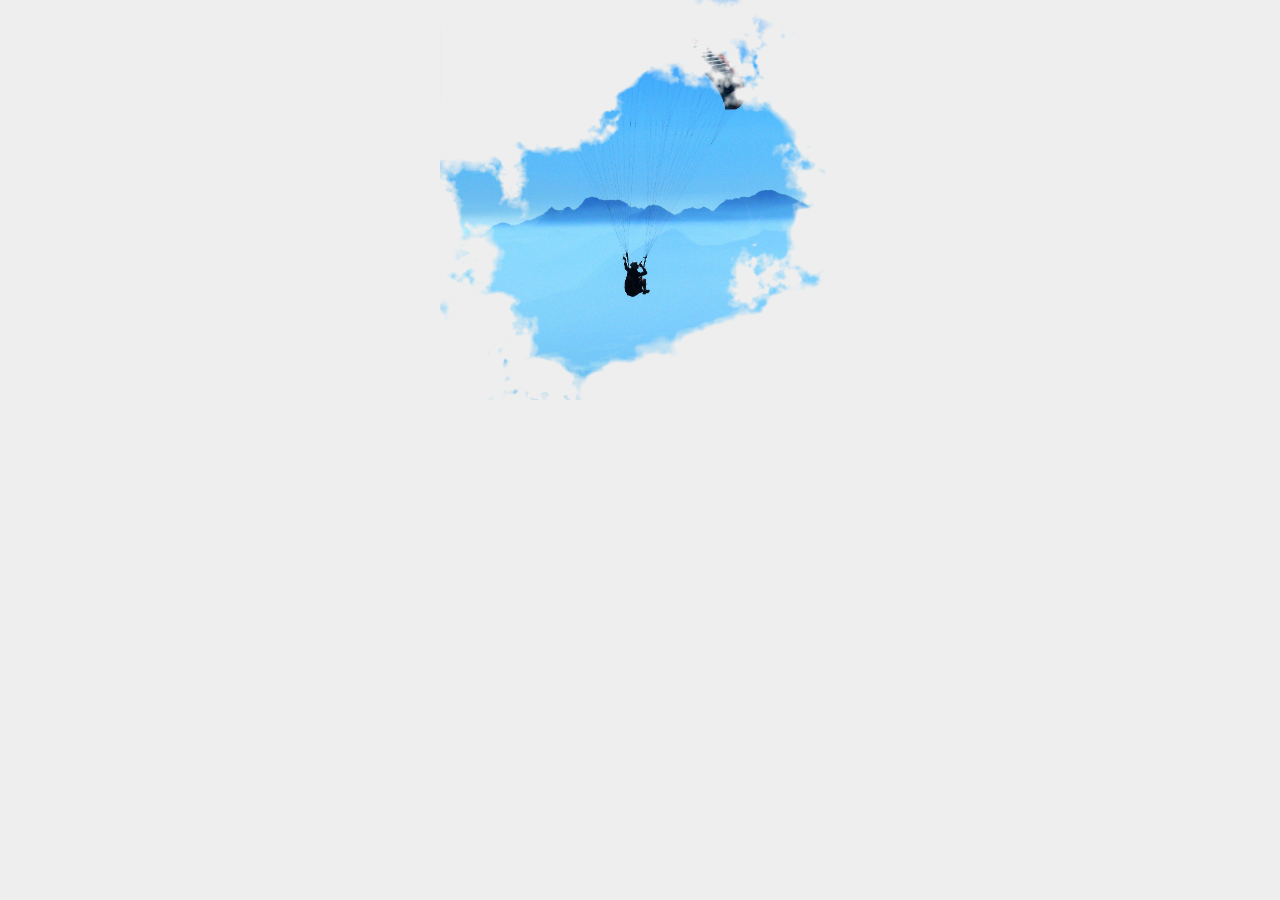
==== test.html @ 3d22d38c "sad" ====
<!DOCTYPE html>
<html>

<head>
    <meta charset='utf-8'>
    <meta http-equiv='X-UA-Compatible' content='IE=edge'>
    <title>Page Title</title>
    <meta name='viewport' content='width=device-width, initial-scale=1'>
    <link rel='stylesheet' type='text/css' media='screen' href='test.css'>
    <script src='test.js'></script>
</head>

<body>
    <div class="slide-wrap">
        <div id="slider">
            <div class="box box1">


            </div>
            <div class="box box2">

            </div>
            <div class="box box3">

            </div>
            <div class="box box4">

            </div>
        </div>
    </div>
</body>

</html>
---- test.css ----
* {
    box-sizing: border-box;
    margin: 0;
    padding: 0;
  }
body{
    font-family: Arial, Helvetica, sans-serif;
    margin: 0;
    padding: 0;
    box-sizing: border-box;
    background-color: #eee;
}

 .slide-wrap{
   width:400px;
   height: 400px;
   margin: 0 auto;
   overflow: hidden;
   background-color: yellow;
   box-sizing: border-box;
   background: url('images/brushoverlay.png'),url('images/banner.jpg');
   background-size: cover;
  background-position: center;

 }
 #slider{
   display: flex;
   flex-wrap: wrap;
   transition: all 10s linear;
   animation-name: slider;
   animation-duration: 10s;
   animation-iteration-count: infinite;
   animation-direction:alternate-reverse;
   animation-timing-function: ease-in;
   box-sizing: border-box;
  
   

 }
 .box{
   height: 400px;
   width: 400px;
 }
 @keyframes example {
  from {border:4px solid red;}
  to {border:4px solid yellow;}
}
@keyframes slider{
  0%{
    transform: translateY(0px);
  }
  
  100%{
    transform: translateY(-1600px);
  }
}

 .box1{
  background-image:url('images/brushoverlay.png'), url('images/bun.jpg');
  background-size: cover;
  background-position: center;
 }
 .box2{
   
   background-image:url('images/brushoverlay.png'), url('images/bungee.jpg');
   background-size: cover;
   background-position: center;
 
 }
 .box3{
  
   background-image:url('images/brushoverlay.png'), url('images/adven.jpg');
   background-size: cover;
   background-position: center;
 }
 .box4{
 
   background-image:url('images/brushoverlay.png'), url('images/baloon.jpg');
   background-size: cover;
   background-position: center;
 }
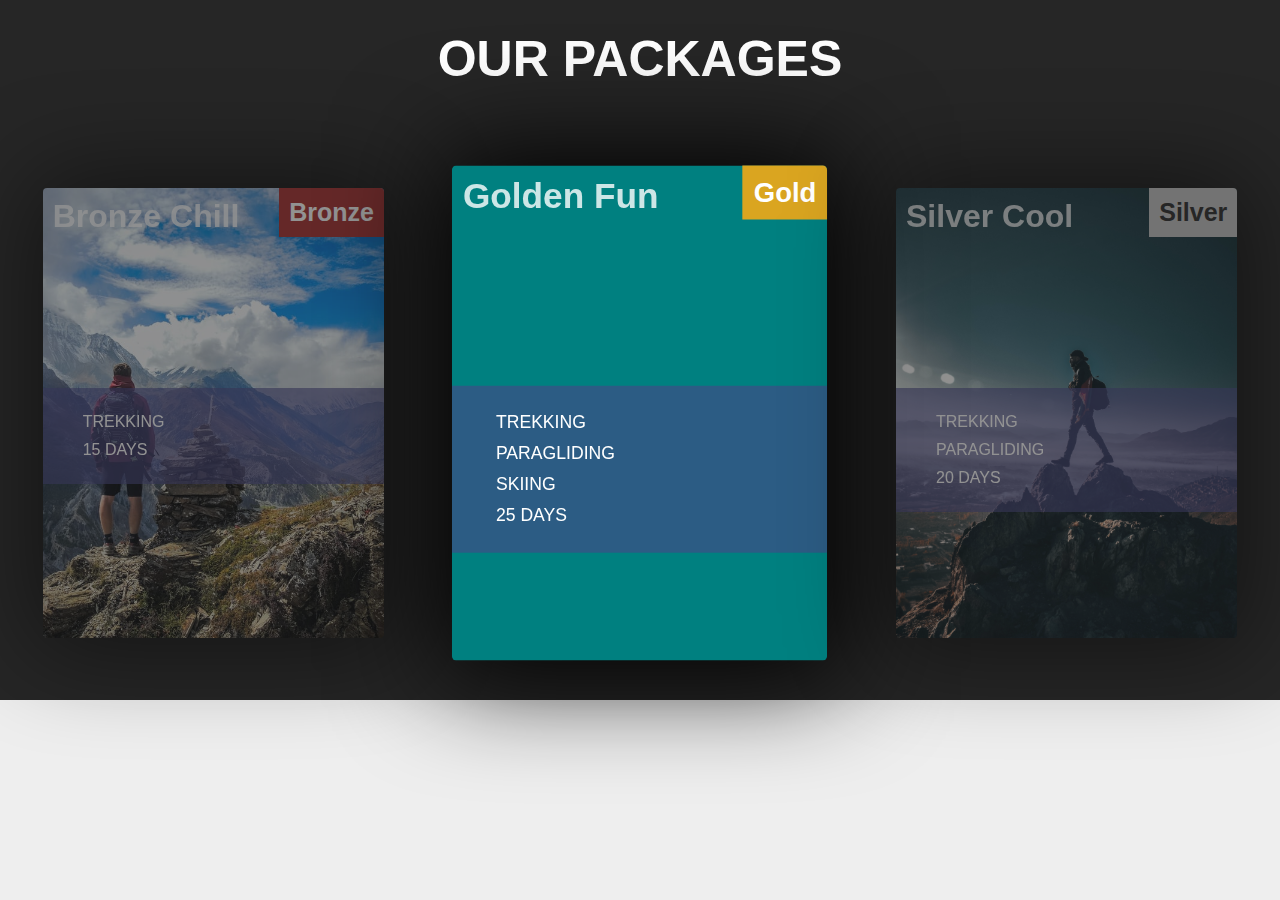
==== commit 9794129e: "sad" ====
--- a/test.html
+++ b/test.html
@@ -7,26 +7,56 @@
     <title>Page Title</title>
     <meta name='viewport' content='width=device-width, initial-scale=1'>
     <link rel='stylesheet' type='text/css' media='screen' href='test.css'>
-    <script src='test.js'></script>
+    <script src='js/mountain.js'></script>
 </head>
 
 <body>
-    <div class="slide-wrap">
-        <div id="slider">
-            <div class="box box1">
 
+    <div id="packages">
+        <h1 id="packageTitle">OUR PACKAGES</h1>
+        <div class="row package-container">
+            <div class="package">
+                <div id="package1" class="passivePackage" onmouseover="onpackage(this)" onmouseout="offpackage(this)">
+                    <h1 class="bronze" id="offer">Bronze</h1>
+                    <h1 class="offer_header">Bronze Chill</h1>
+                    <div class="offer_feature">
+                        <ul>
+                            <li>Trekking</li>
+                            <li>15 days</li>
+                        </ul>
+                    </div>
+                </div>
+            </div>
+            <div class=" package">
+                <div id="package2" class="activePackage">
+                    <h1 class="gold" id="offer">Gold</h1>
+                    <h1 class="offer_header">Golden Fun</h1>
+                    <div class="offer_feature">
+                        <ul>
+                            <li>Trekking</li>
+                            <li>Paragliding</li>
+                            <li>SKIING</li>
+                            <li>25 days</li>
+                        </ul>
+                    </div>
+                </div>
+            </div>
+            <div class="package">
+                <div id="package3" class="passivePackage" onmouseover="onpackage(this)" onmouseout="offpackage(this)">
+                    <h1 class="silver" id="offer">Silver</h1>
+                    <h1 class="offer_header">Silver Cool </h1>
+                    <div class="offer_feature">
+                        <ul>
+                            <li>Trekking</li>
+                            <li>Paragliding</li>
+                            <li>20 days</li>
+                        </ul>
+                    </div>
+                </div>
+            </div>
 
-            </div>
-            <div class="box box2">
+        </div>
 
-            </div>
-            <div class="box box3">
-
-            </div>
-            <div class="box box4">
-
-            </div>
-        </div>
     </div>
 </body>
 
--- a/test.css
+++ b/test.css
@@ -11,72 +11,112 @@
     background-color: #eee;
 }
 
- .slide-wrap{
-   width:400px;
-   height: 400px;
-   margin: 0 auto;
-   overflow: hidden;
-   background-color: yellow;
-   box-sizing: border-box;
-   background: url('images/brushoverlay.png'),url('images/banner.jpg');
-   background-size: cover;
-  background-position: center;
+.package-container{
+  display: flex;
+  flex-wrap: wrap;
+}
+ .package{
+   flex:1 1 350px ; 
+ }
+#packages{
+  height: 700px;
+  background-color: #262626;
+  text-align: center;
+  padding: 0;
 
- }
- #slider{
-   display: flex;
-   flex-wrap: wrap;
-   transition: all 10s linear;
-   animation-name: slider;
-   animation-duration: 10s;
-   animation-iteration-count: infinite;
-   animation-direction:alternate-reverse;
-   animation-timing-function: ease-in;
-   box-sizing: border-box;
-  
-   
 
- }
- .box{
-   height: 400px;
-   width: 400px;
- }
- @keyframes example {
-  from {border:4px solid red;}
-  to {border:4px solid yellow;}
+
 }
-@keyframes slider{
-  0%{
-    transform: translateY(0px);
-  }
-  
-  100%{
-    transform: translateY(-1600px);
-  }
+#packageTitle{
+
+color: white;
+padding-top: 30px;
+font-size:50px ;
+
+}
+#package1,#package2,#package3{
+width:80%;
+height:450px;
+background-color: teal;
+margin: 50px 20px 20px 20px;
+transition: all 0.2s linear;
+border-radius: 4px;
+margin: 100px auto;
+box-shadow: 1px 1px 100px 10px black;
+background-position: center;
+background-size: cover;
+background-repeat: no-repeat;
+
+}
+#package2{
+background: teal url('../images/gold.jpg');
+background-position: center;
+background-size: cover;
+background-repeat: no-repeat;
+}
+#package1{
+background: teal url('../images/banner.jpg');
+background-position: center;
+background-size: cover;
+background-repeat: no-repeat;
+}
+#package3{
+background: teal url('../images/silver.jpg');
+background-position: center;
+background-size: cover;
+background-repeat: no-repeat;
+}
+#offer{
+display: inline-block;
+float: right;
+font-size: 25px;
+text-align: center;
+padding: 10px;
+color:white;
+border-radius: 0 4px 0 0;
+}
+.bronze{
+background-color: brown;
+}
+.silver{
+background-color: silver;
+color: #262626 !important;
+}
+.gold{
+background-color: goldenrod;
+}
+.activePackage{
+transform: scale(1.1);
+
+}
+.passivePackage{
+transform: scale(1);
+opacity: 0.5;
 }
 
- .box1{
-  background-image:url('images/brushoverlay.png'), url('images/bun.jpg');
-  background-size: cover;
-  background-position: center;
- }
- .box2{
-   
-   background-image:url('images/brushoverlay.png'), url('images/bungee.jpg');
-   background-size: cover;
-   background-position: center;
- 
- }
- .box3{
-  
-   background-image:url('images/brushoverlay.png'), url('images/adven.jpg');
-   background-size: cover;
-   background-position: center;
- }
- .box4{
- 
-   background-image:url('images/brushoverlay.png'), url('images/baloon.jpg');
-   background-size: cover;
-   background-position: center;
- }
- +.offer_header{
+float: left;
+padding: 10px;
+color: white;
+opacity: 0.8;
+}
+.offer_feature{
+clear: both;
+list-style: none;
+position: absolute;
+margin-top: 200px;
+padding: 20px;
+width: 100%;
+min-height: 160x;
+text-align: left;
+background-color: #4747879F;
+
+
+}
+.offer_feature li{
+list-style: none;
+color:white;
+padding: 5px;
+padding-left: 20px;
+text-transform: uppercase;  
+}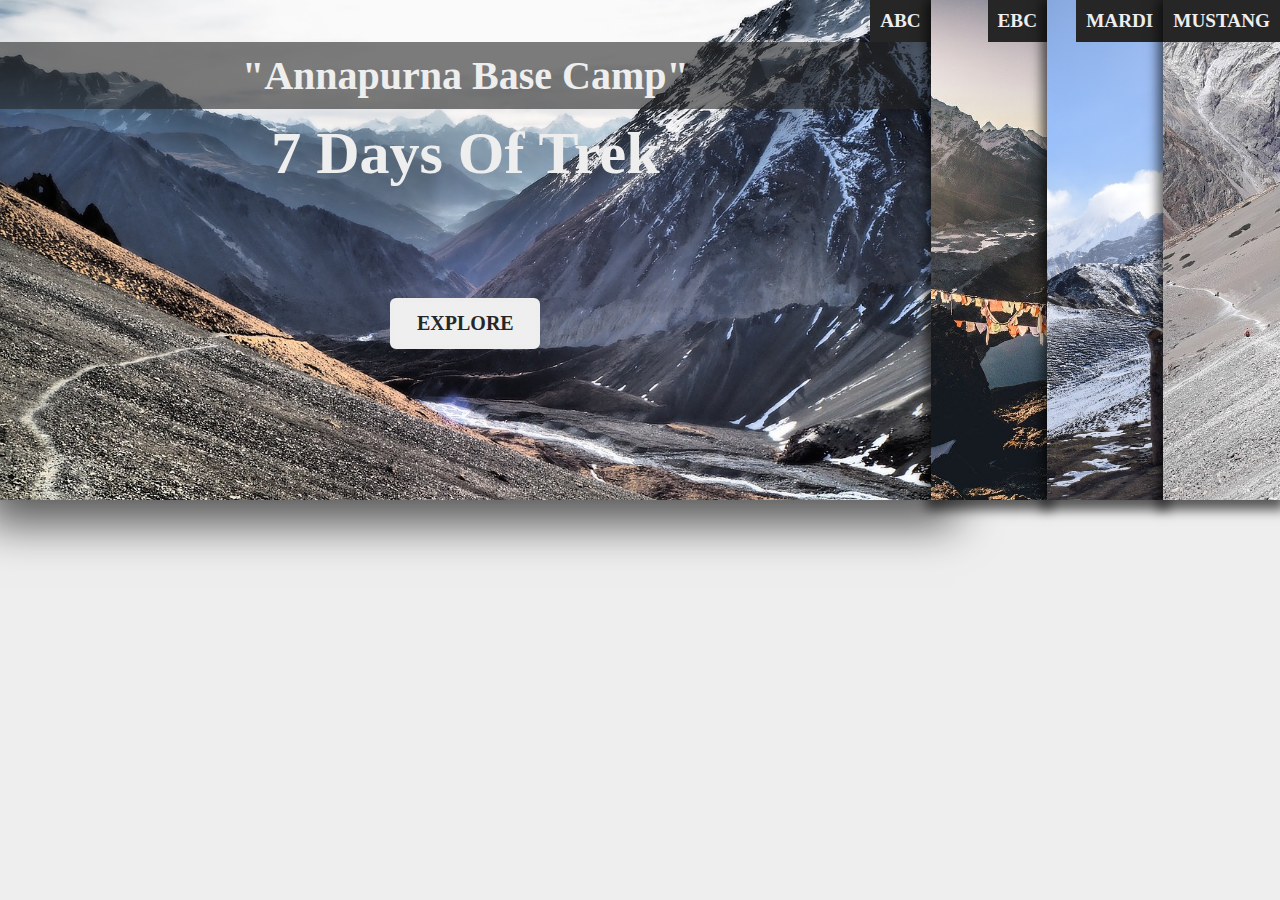
==== commit 33aebc33: "sad" ====
--- a/test.html
+++ b/test.html
@@ -7,57 +7,42 @@
     <title>Page Title</title>
     <meta name='viewport' content='width=device-width, initial-scale=1'>
     <link rel='stylesheet' type='text/css' media='screen' href='test.css'>
-    <script src='js/mountain.js'></script>
+
+
 </head>
 
 <body>
 
-    <div id="packages">
-        <h1 id="packageTitle">OUR PACKAGES</h1>
-        <div class="row package-container">
-            <div class="package">
-                <div id="package1" class="passivePackage" onmouseover="onpackage(this)" onmouseout="offpackage(this)">
-                    <h1 class="bronze" id="offer">Bronze</h1>
-                    <h1 class="offer_header">Bronze Chill</h1>
-                    <div class="offer_feature">
-                        <ul>
-                            <li>Trekking</li>
-                            <li>15 days</li>
-                        </ul>
-                    </div>
-                </div>
+    <div id="route-slider">
+        <div class="route-slider-container">
+            <div class="route-slide route-slide1" onmouseover="routeOpen(0)" onmouseout="reset(0)">
+                <h1>ABC</h1>
+                <h2>"Annapurna Base Camp"</h2>
+                <h3> 7 Days Of Trek</h3>
+                <button>EXPLORE</button>
             </div>
-            <div class=" package">
-                <div id="package2" class="activePackage">
-                    <h1 class="gold" id="offer">Gold</h1>
-                    <h1 class="offer_header">Golden Fun</h1>
-                    <div class="offer_feature">
-                        <ul>
-                            <li>Trekking</li>
-                            <li>Paragliding</li>
-                            <li>SKIING</li>
-                            <li>25 days</li>
-                        </ul>
-                    </div>
-                </div>
+            <div class="route-slide route-slide2" id="route-slide1" onmouseover="routeOpen(1)" onmouseout="reset(1)">
+                <h1>EBC</h1>
+                <h2>"Everest Base Camp"</h2>
+                <h3> 15 Days Of Trek</h3>
+                <button>EXPLORE</button>
             </div>
-            <div class="package">
-                <div id="package3" class="passivePackage" onmouseover="onpackage(this)" onmouseout="offpackage(this)">
-                    <h1 class="silver" id="offer">Silver</h1>
-                    <h1 class="offer_header">Silver Cool </h1>
-                    <div class="offer_feature">
-                        <ul>
-                            <li>Trekking</li>
-                            <li>Paragliding</li>
-                            <li>20 days</li>
-                        </ul>
-                    </div>
-                </div>
+            <div class="route-slide route-slide3" id="route-slide1" onmouseover="routeOpen(2)" onmouseout="reset(2)">
+                <h1>MARDI</h1>
+                <h2>"Mardi Hill Trek"</h2>
+                <h3> 7 Days Of Trek</h3>
+                <button>EXPLORE</button>
+            </div>
+            <div class="route-slide route-slide4" id="route-slide1" onmouseover="routeOpen(3)" onmouseout="reset(3)">
+                <h1>MUSTANG</h1>
+                <h2>"Upper Mustang Trekking"</h2>
+                <h3> 10 Days Of Trek</h3>
+                <button>EXPLORE</button>
             </div>
 
         </div>
-
     </div>
+    <script src="js/test.js"></script>
 </body>
 
 </html>--- a/test.css
+++ b/test.css
@@ -10,113 +10,103 @@
     box-sizing: border-box;
     background-color: #eee;
 }
+.route-slider-container{
+  display: flex;
+  width: 100%;
+}
+.route-slide{
+  position: relative;
+      flex: 1;
+      height: 500px;
+      transition: all 0.3s linear;
+      cursor: pointer;
+      box-shadow: 0px 0px 0px 4000px rgba(27, 61, 88, 0.5) inset;
+      text-align: center;
+      -webkit-box-shadow: 0px 5px 11px 5px rgba(0,0,0,0.63); 
+box-shadow: 0px 5px 11px 5px rgba(0,0,0,0.63);
+}
+.route-slide:hover{
+  box-shadow: 0px 0px 0px 4000px rgba(27, 61, 88, 0.3) inset;
+  flex-grow: 8;
+  -webkit-box-shadow: 5px 5px 42px 19px rgba(0,0,0,0.63); 
+box-shadow: 5px 5px 42px 19px rgba(0,0,0,0.63);
+}
 
-.package-container{
-  display: flex;
-  flex-wrap: wrap;
+.route-slide h1{
+  display: inline-block;
+  float: right;
+  padding: 10px;
+  background-color: #262626;
+  color: #eee;
+  font-size:1.5vw;  
+  font-family: 'Fredoka One', cursive;
 }
- .package{
-   flex:1 1 350px ; 
- }
-#packages{
-  height: 700px;
+.route-slide h2{
+  clear: both;
+  text-align: center;
+  padding: 10px;
+  color:#eee;
+  font-size: 40px;
+  font-family: 'Fredoka One', cursive;
+  display: none;
+  background-color: #26262699;
+}
+.route-slide h3{
+  clear: both;
+  text-align: center;
+  padding: 10px;
+  color:#eee;
+  font-size: 60px;
+  font-family: 'Fredoka One', cursive;
+  display: none;
+  
+}
+.route-slide button{
+  clear: both;
+  text-align: center;
+  padding: 10px;
+  color:#262626;
+  width: 150px;
+  margin: 100px auto;
+  font-size: 20px;
+  font-family: 'Fredoka One', cursive;
+  display: none;
+  border: 4px solid #eee;
+  border-radius:6px;
+  outline: none;
+  font-weight: 600;
+}
+.route-slide button:hover{
   background-color: #262626;
-  text-align: center;
-  padding: 0;
+  border: 4px solid #eee;
+  color:#eee;
+
+}
 
 
 
-}
-#packageTitle{
-
-color: white;
-padding-top: 30px;
-font-size:50px ;
-
-}
-#package1,#package2,#package3{
-width:80%;
-height:450px;
-background-color: teal;
-margin: 50px 20px 20px 20px;
-transition: all 0.2s linear;
-border-radius: 4px;
-margin: 100px auto;
-box-shadow: 1px 1px 100px 10px black;
-background-position: center;
-background-size: cover;
-background-repeat: no-repeat;
-
-}
-#package2{
-background: teal url('../images/gold.jpg');
-background-position: center;
-background-size: cover;
-background-repeat: no-repeat;
-}
-#package1{
-background: teal url('../images/banner.jpg');
-background-position: center;
-background-size: cover;
-background-repeat: no-repeat;
-}
-#package3{
-background: teal url('../images/silver.jpg');
-background-position: center;
-background-size: cover;
-background-repeat: no-repeat;
-}
-#offer{
-display: inline-block;
-float: right;
-font-size: 25px;
-text-align: center;
-padding: 10px;
-color:white;
-border-radius: 0 4px 0 0;
-}
-.bronze{
-background-color: brown;
-}
-.silver{
-background-color: silver;
-color: #262626 !important;
-}
-.gold{
-background-color: goldenrod;
-}
-.activePackage{
-transform: scale(1.1);
-
-}
-.passivePackage{
-transform: scale(1);
-opacity: 0.5;
+.route-slide1{
+  background-color: red;
+  background: url('images/ABC.jpg');
+  background-size: cover;
+  background-position: center;
 }
 
-.offer_header{
-float: left;
-padding: 10px;
-color: white;
-opacity: 0.8;
+.route-slide2{
+  background-color:teal;
+  background: url('images/everest.jpg');
+  background-size: cover;
+  background-position: center;
 }
-.offer_feature{
-clear: both;
-list-style: none;
-position: absolute;
-margin-top: 200px;
-padding: 20px;
-width: 100%;
-min-height: 160x;
-text-align: left;
-background-color: #4747879F;
-
-
+.route-slide3{
+  background-color:tomato;
+  background: url('images/mardi.jpg');
+  background-size: cover;
+  background-position: center;
 }
-.offer_feature li{
-list-style: none;
-color:white;
-padding: 5px;
-padding-left: 20px;
-text-transform: uppercase;  
+.route-slide4{
+  background-color:green;
+  background: url('images/mustang.jpg');
+  background-size: cover;
+  background-position: center;
 }